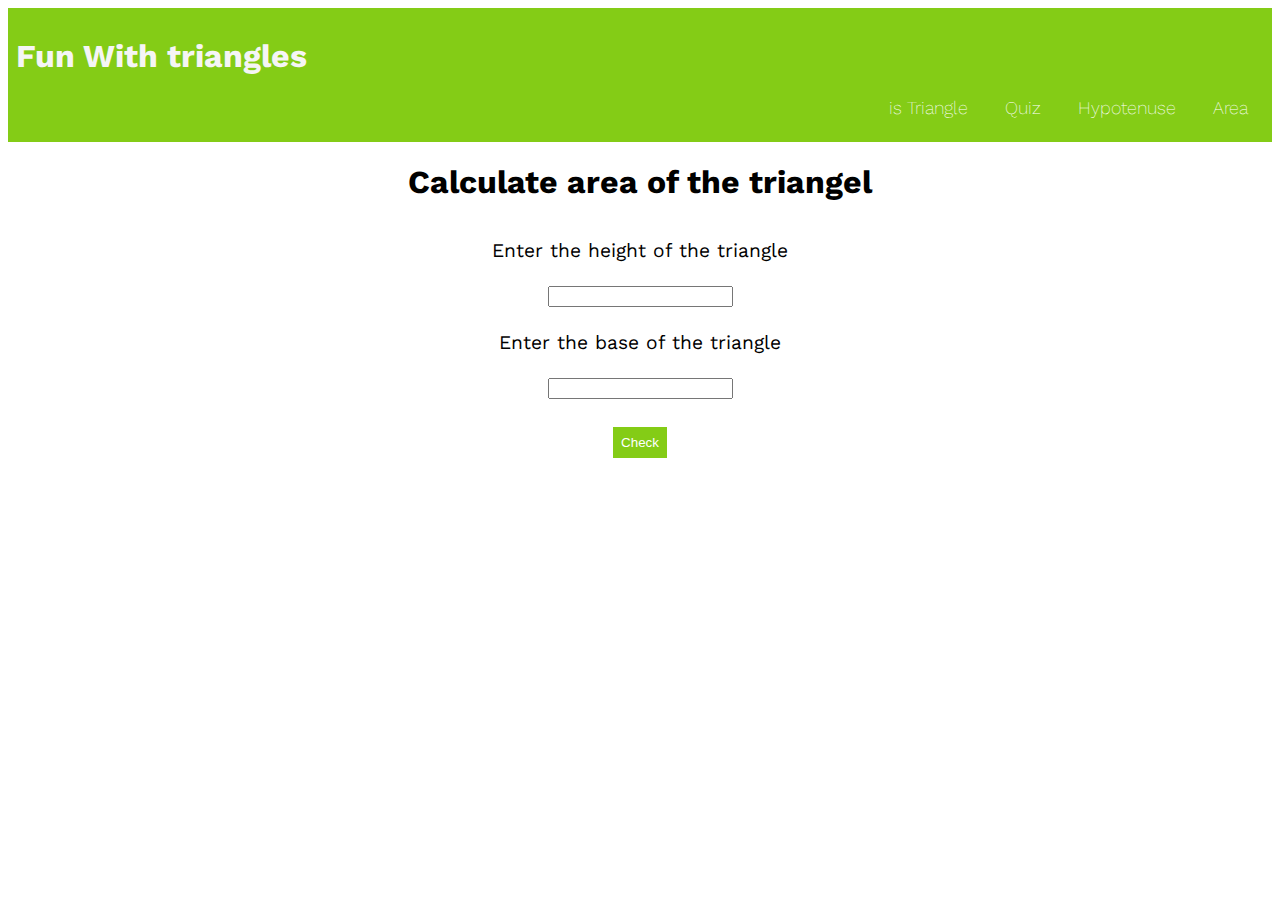
==== Area.html @ f8fec241 "Initial commit" ====
<!DOCTYPE html>
<html lang="en">
<head>
    <meta charset="UTF-8">
    <meta http-equiv="X-UA-Compatible" content="IE=edge">
    <meta name="viewport" content="width=device-width, initial-scale=1.0">
    <title>Document</title>
    <link rel="stylesheet" href="style.css">
</head>
<body>
    <nav>
        <h1>Fun With triangles</h1>
        <ul>
            <li><a href="index.html">is Triangle</a> </li>
            <li><a href="quiz.html">Quiz</a> </li>
            <li><a href="Hypotenuse.html"> Hypotenuse</a></li>
            <li><a href="Area.html"> Area</a></li>
        </ul>
    </nav>
    <h1>Calculate area of the triangel</h1>
    <div class="container">
        <div>Enter the height of the triangle</div>
        <input id="height" type="text">
        <div>Enter the base of the triangle</div>
        <input id="base" type="text">
        <h2 id="msg"></h2>
        <button id="btn">Check</button>
    </div>
<script src="area1.js"></script>
</body>
</html>
---- style.css ----
@import url('https://fonts.googleapis.com/css2?family=Inter:wght@300;400;500;600;700&family=Open+Sans:wght@300;400;500;600;700;800&family=Work+Sans:wght@400;500;600;700;800&display=swap');

body {
    font-family: 'Inter', sans-serif;
    font-family: 'Open Sans', sans-serif;
    font-family: 'Work Sans', sans-serif;
}

nav {
    text-align: right;
    padding: 0.5rem;
    background-color: #84cc16;
}

nav h1 {
    text-align: left;
    color: whitesmoke;
}

nav a {
    text-decoration: none;
    color: white;
    font-size: large;
    font-weight: 200;
}

nav ul {
    text-decoration: none;
    list-style: none;

}

nav li {
    display: inline;
    padding: 1rem 1rem;
}

h1 {
    text-align: center;
}

.container {
    text-align: center;

}

.container div {
    font-size: larger;
    padding: 1rem;

}

.container input {
    margin: 0.5rem;
}

button {
    padding: 0.5rem;
    border: none;
    background-color: #84cc16;
    color: white;
}

.btn2 {
    text-align: center;
}
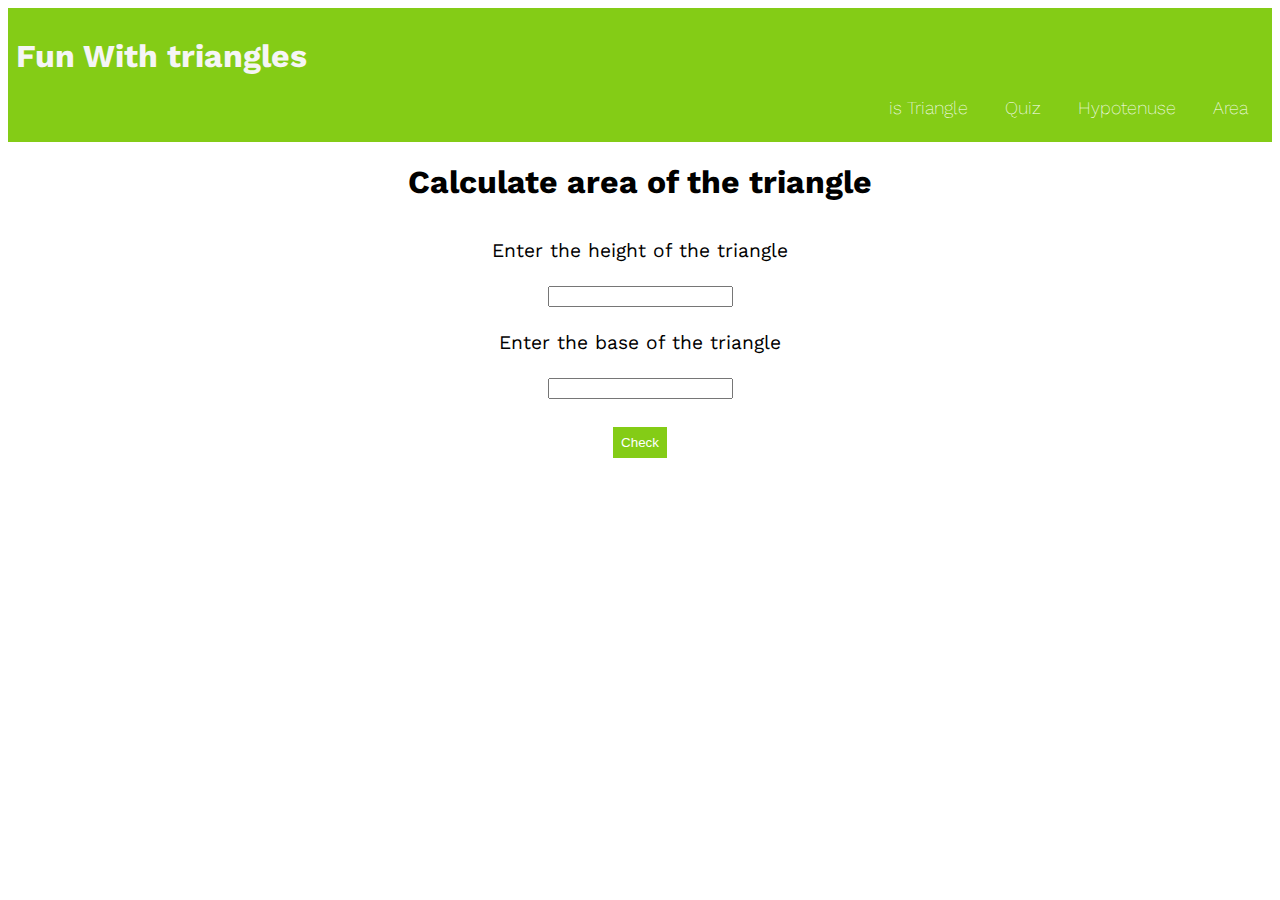
==== commit d35c0676: "Changes in files" ====
--- a/Area.html
+++ b/Area.html
@@ -17,7 +17,7 @@
             <li><a href="Area.html"> Area</a></li>
         </ul>
     </nav>
-    <h1>Calculate area of the triangel</h1>
+    <h1>Calculate area of the triangle</h1>
     <div class="container">
         <div>Enter the height of the triangle</div>
         <input id="height" type="text">
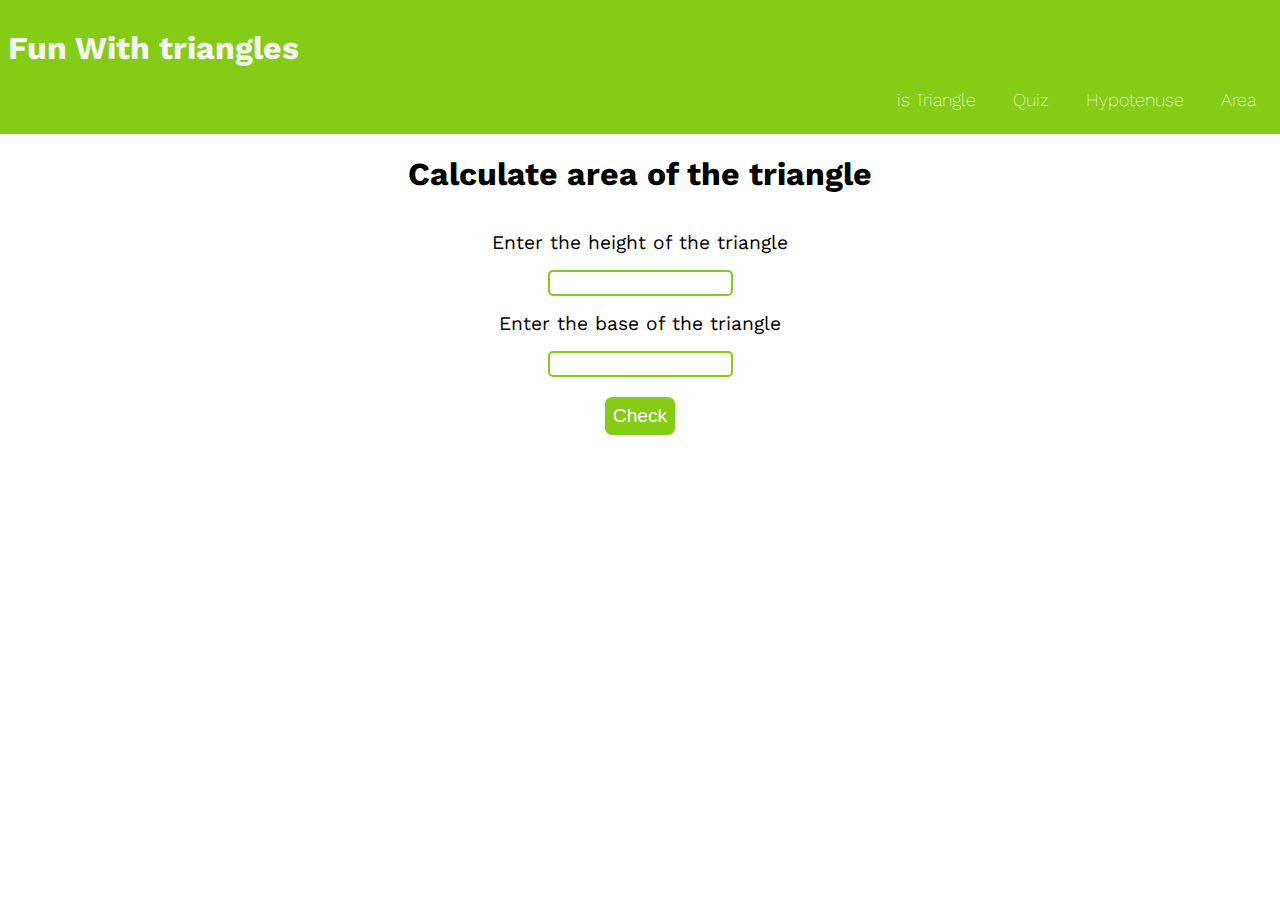
==== commit 4d2606e2: "Added titles" ====
--- a/Area.html
+++ b/Area.html
@@ -4,7 +4,7 @@
     <meta charset="UTF-8">
     <meta http-equiv="X-UA-Compatible" content="IE=edge">
     <meta name="viewport" content="width=device-width, initial-scale=1.0">
-    <title>Document</title>
+    <title>Fun With triangles</title>
     <link rel="stylesheet" href="style.css">
 </head>
 <body>
--- a/style.css
+++ b/style.css
@@ -4,6 +4,7 @@
     font-family: 'Inter', sans-serif;
     font-family: 'Open Sans', sans-serif;
     font-family: 'Work Sans', sans-serif;
+    margin: 0;
 }
 
 nav {
@@ -51,7 +52,10 @@
 }
 
 .container input {
-    margin: 0.5rem;
+    border-radius: 5px;
+    border-style: solid;
+  border-color: #84cc16;
+  height: 20px;
 }
 
 button {
@@ -59,6 +63,9 @@
     border: none;
     background-color: #84cc16;
     color: white;
+    font-size: larger;
+    border-radius: 7px;
+    cursor: pointer;
 }
 
 .btn2 {
